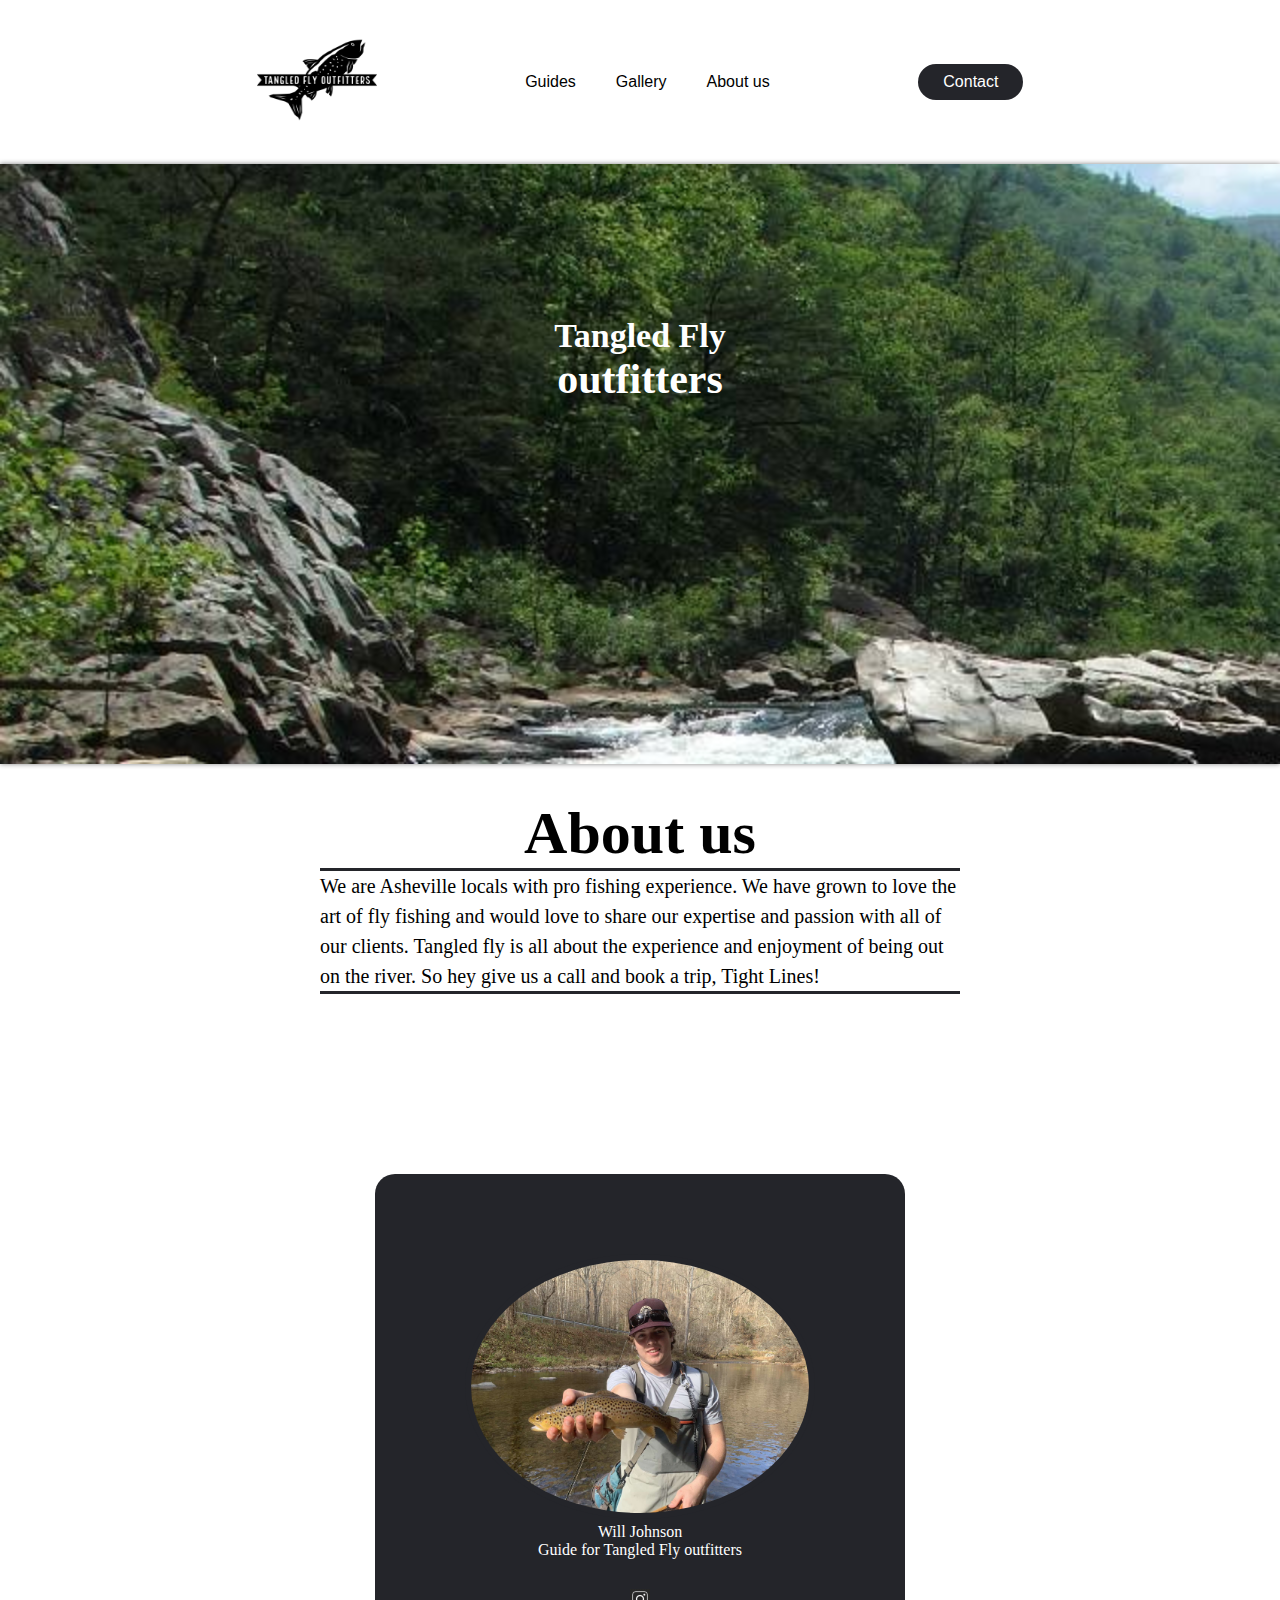
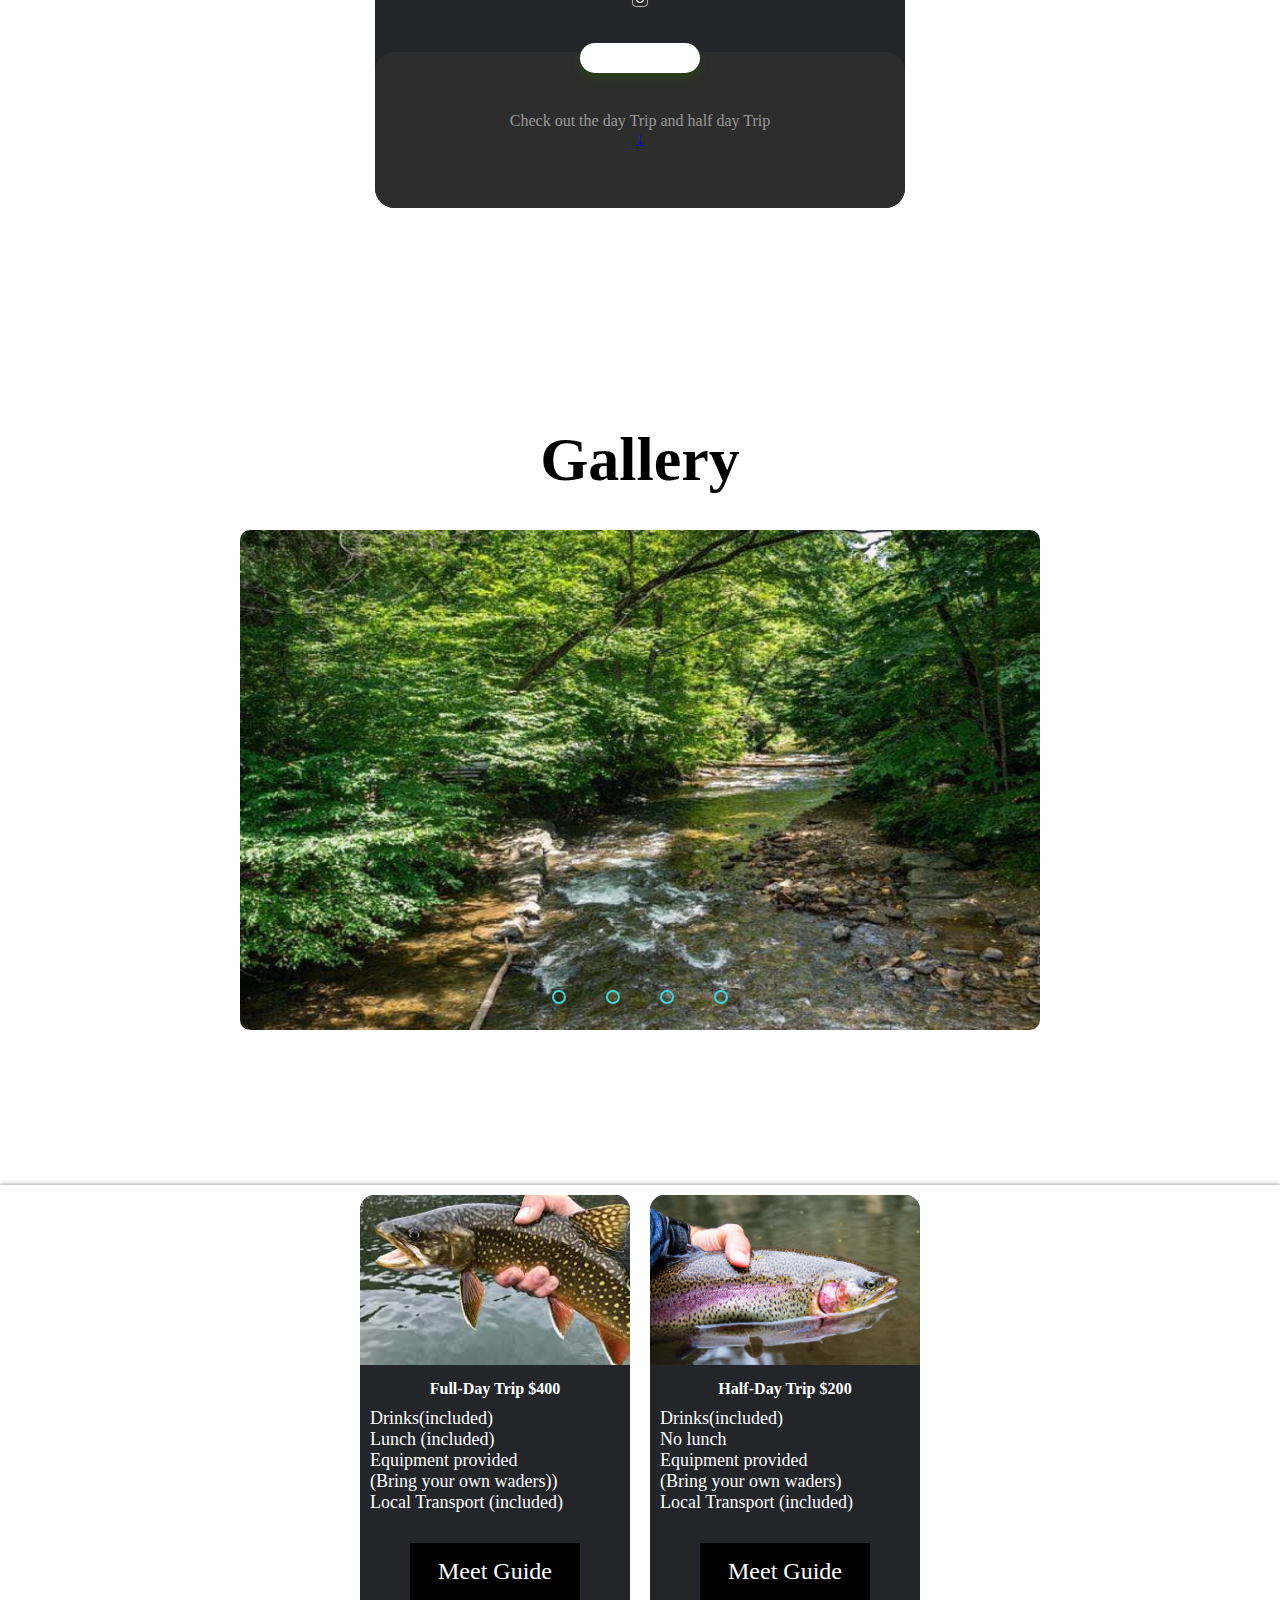
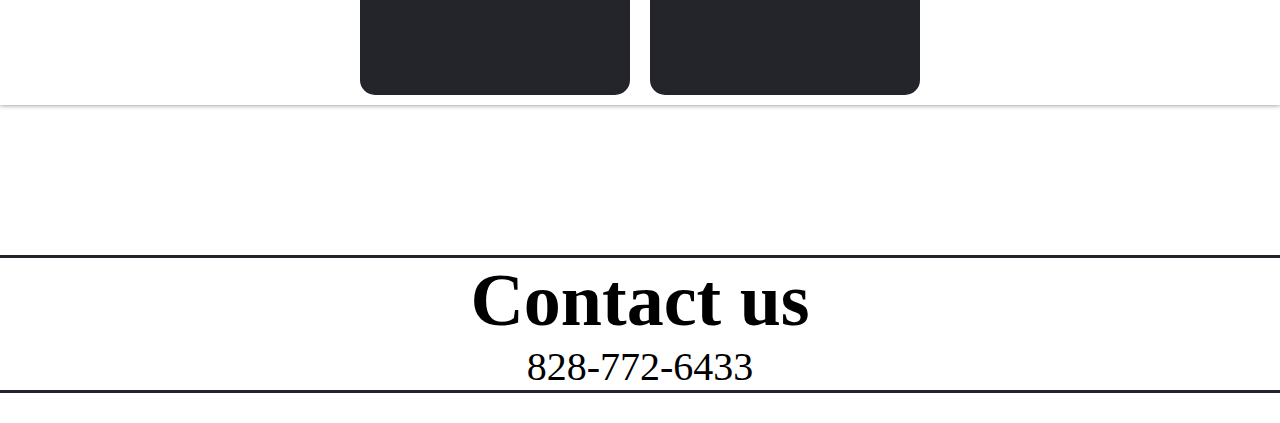
==== index.html @ 44e9cf98 "first commit" ====
<!DOCTYPE html>
<html lang="en">
  <head>
    <link href="style.css" rel="stylesheet" />
    <link href="img" rel="images" />
    <meta name="viewport" content="width=device-width, initial-scale=1">
    <meta charset="UTF-8" />
    <title>Tangled Fly outfitters</title>
  </head>
  <header>
    <a class="logo" href="/"><img src="imgs/Tangled fly Outfitters-1 (1).png" height="100" width="120"alt="logo"></a>
    <nav>
        <ul class="nav__links">
            <li><a href="#Guide">Guides</a></li>
            <li><a href="#Gallery">Gallery</a></li>
            <li><a href="#About-us">About us</a></li>
        </ul>
    </nav>
    <a class="cta" href="#Contact-us">Contact</a>
    <p class="menu cta">Menu</p>
</header>
</div>
  <body>
    <div id="text-overlay">
      <p id="first-overlay">Tangled Fly</p>
      <p>outfitters</p>
    </div>
    <div class="container">
      <div class="parallax"></div>
    </div>

    <article>
      <div class="About" id="About-us">
      <h2>About us</h2>
      <p class="About-us">
        We are Asheville locals with pro fishing experience. We have grown to love the art of fly fishing and would love to share our expertise and passion with all of our clients. Tangled fly is all about the experience and enjoyment of being out on the river. So hey give us a call and book a trip, Tight Lines!
         </p>
      </div>

      <!-- <input type="checkbox" class="input"/> -->
      <div id="Guide"class="container1">
        <div class="card1">
          <div class="back">
            <h1>About Me</h1>
            <p>Will is one of our main guides and has experience fishing<br>
               In Alaska, Wyoming, Montana and the Cayman Islands.<br>
               He loves to fish hard but is all about his clients having fun on the water.<br>
                Give him a call or email him at <br>willij406@gmail.com Call(828-545-0627)</p>
          </div>
        <div class="front">
        <div class="profile-box">
          <img src="imgs/IMG_0227.JPG" alt="Will with fish" class="profile-pic">
          <!-- <h7 class="profile-box">Will Johnson</h7> -->
          <p>Will Johnson <br>Guide for Tangled Fly outfitters</p>
          <div class="social-media">
            <img src="imgs/-51609193448mids70tdmp (1).png" href="https://www.instagram.com/will.j406/">
          </div>
         <button></button>
          <div class="profile-bottom">
            <p>Check out the day Trip and half day Trip</p>
            <span><a href="#Trips" class="icons">&#8595;</a></span>
          </div>
        </div>
      </div>
      </div>
      </div>


      <h3 id="Gallery">Gallery</h3>
      <div class="body">
      <div class="slider">
        <div class="slides">
          <input type="radio" name="radio-btn" id="radio1" />
          <input type="radio" name="radio-btn" id="radio2" />
          <input type="radio" name="radio-btn" id="radio3" />
          <input type="radio" name="radio-btn" id="radio4" />

          <div class="slide first">
            <img src="imgs/IMG_0220.JPG" alt="river">
          </div>
          <div class="slide">
            <img src="imgs/IMG_0221.JPG" alt="river">
          </div>
          <div class="slide">
            <img src="imgs/IMG_0222.JPG" alt="river">
          </div>
          <div class="slide">
            <img src="imgs/IMG_0224.JPG" alt="river">
          </div>

          <!-- <div class="navigation-auto">
            <div class="auto-btn1"></div>
            <div class="auto-btn2"></div>
            <div class="auto-btn3"></div>
            <div class="auto-btn4"></div>
          </div> -->

        </div>
        <div class="navigation-manual">
          <label for="radio1" class="manual-btn"></label>
          <label for="radio2" class="manual-btn"></label>
          <label for="radio3" class="manual-btn"></label>
          <label for="radio4" class="manual-btn"></label>
        </div>

      </div>
    </div>

    <script src="app.js">
      var counter = 1;
      setInterval(function(){
        document.getElementById('radio' + counter).checked = true;
        counter++;
        if(counter > 4){
          counter = 1;
        }
      }, 5000);
    </script>
      <div class="Gallery-Photos">
      </div>
    </article>

      <section class="container">
          <div class="card">
            <div class="card-image car-1"></div>
            <h6 id="Trips">Full-Day Trip
            $400</h6>
            <p>Drinks(included)<br>
              Lunch (included)<br>
              Equipment provided<br>
              (Bring your own waders))<br>
              Local Transport (included)
            </p>
            <a href="#Guide">Meet Guide</a>
          </div>
          <div class="card">
            <div class="card-image car-2"></div>
            <h6 id="Trips">Half-Day Trip
            $200</h6>
            <p>Drinks(included)<br>
              No lunch<br>
              Equipment provided<br>
              (Bring your own waders)<br>
              Local Transport (included)
            </p>
            <a href="#Guide">Meet Guide</a>
          </div>
      </section>


<div class="Contact">
  <h5 id="Contact-us">Contact us</h5>
 <ul>
   <li>828-772-6433</li>
 </ul>
</div>

  </body>
</html>
---- style.css ----
* {
  box-sizing: border-box;
  margin: 0;
  padding: 0;
}

.container {
  box-shadow: 0 0 5px grey;
  margin: 0 auto;
  background: #ffffff;
  font-size: 24px;
}

.parallax {
  background-image: url("imgs/about.jpg");
  background-size: cover;
  background-attachment: fixed;
  height: 600px;
  width: 100%;
  text-align: center;
}

h3 {
  font-size: 62px;
  padding-top: 130px;
}
.Gallery-Photos {
  margin-top: 25px;
  margin-bottom: 180px;
}

#text-overlay {
  position: absolute;
  top: 40%;
  left: 50%;
  transform: translate(-50%, -50%);

  color: #ffffff;
  font-size: 42px;
  font-weight: 900;
  text-align: center;
  font-style: bold;
}

#first-overlay {
  font-size: 34px;
}

header {
  display: flex;
  justify-content: space-evenly;
  align-items: center;
  padding: 30px 10%;
  background-color: #ffffff;
}

.logo {
  cursor: pointer;
}

.nav__links a,
.cta,
.overlay__content a {
  font-family: "Montserrat", sans-serif;
  font-weight: 500;
  color: #000000;
  text-decoration: none;
}

.nav__links {
  list-style: none;
  display: flex;
}

.nav__links li {
  padding: 0px 20px;
}

.nav__links li a {
  transition: color 0.3s ease 0s;
}

.nav__links li a:hover {
  color: #0088a9;
}

.cta {
  padding: 9px 25px;
  background-color: #24252a;
  color: white;
  border: none;
  border-radius: 50px;
  cursor: pointer;
  transition: background-color 0.3s ease 0s;
}

.cta:hover {
  background-color: rgba(0, 136, 169, 0.8);
}


.menu {
  display: none;
}

.overlay {
  height: 100%;
  width: 0;
  position: fixed;
  z-index: 1;
  left: 0;
  top: 0;
  background-color: #24252a;
  overflow-x: hidden;
  transition: width 0.5s ease 0s;
}

.overlay--active {
  width: 100%;
}

.overlay__content {
  display: flex;
  height: 100%;
  flex-direction: column;
  align-items: center;
  justify-content: center;
}

.overlay a {
  padding: 15px;
  font-size: 36px;
  display: block;
  transition: color 0.3s ease 0s;
}

.overlay a:hover,
.overlay a:focus {
  color: #0088a9;
}
.overlay .close {
  position: absolute;
  top: 20px;
  right: 45px;
  font-size: 60px;
  color: #edf0f1;
}

@media screen and (max-height: 450px) {
  .overlay a {
    font-size: 20px;
  }
  .overlay .close {
    font-size: 40px;
    top: 15px;
    right: 35px;
  }
}

@media only screen and (max-width: 800px) {
  .nav__links,
  .cta {
    display: none;
  }
  .menu {
    display: initial;
  }
}

h2 {
  text-align: center;
  display: flex;
  flex-direction: column;
  margin-right: 25%;
  margin-left: 25%;
  font-size: 60px;
}

.About-us {
 display: flex;
 flex-direction: column;
 justify-content: center;
 margin-right: 25%;
 margin-left: 25%;
  font-size: 20px;
  line-height: 30px;
  align-items: center;

  border-top-style: solid;
  border: 5px 5px;
  border-bottom: solid;
  border-color: #24252a;
}

.About {
  margin-top: 35px;
}

h4 {
  font-size: 44px;
}

.List-services {
  list-style: decimal;
  font-size: 22px;
  line-height: 40px;
  margin-bottom: 45px;
}

.Services {
  border-bottom:#24252a;
  text-align: center;
  margin-top: 60px;
  margin-bottom: 25px;
}

.Contact {
  text-align: center;
  font-size: 40px;

  border-top-style: solid;
  border: 5px 5px;
  border-bottom: solid;
  border-color: #24252a;
  margin-bottom: 30px;
  margin-top: 150px;
}

h5 {
  font-size: 74px;
}

.body{
  margin: 0;
  padding: 0;
  height: 50vh;
  display: flex;
  justify-content: center;
  align-items: center;
  background: white;
}

.slider{
  width: 800px;
  height: 500px;
  border-radius: 10px;
  overflow: hidden;
}

.slides{
  width: 500%;
  height: 500px;
  display: flex;
}

.slides input{
  display: none;
}

.slide{
  width: 20%;
  transition: 2s;
}

.slide img{
  width: 800px;
  height: 500px;
}

.navigation-manual{
  position: absolute;
  width: 800px;
  margin-top: -40px;
  display: flex;
  justify-content: center;
}

.manual-btn{
  border: 2px solid #40d3dc;
  padding: 5px;
  border-radius: 10px;
  cursor: pointer;
  transition: 1s;
}

.manual-btn:not(:last-child){
  margin-right: 40px;
}

.manual-btn:hover{
  background: #40d3dc;
}

#radio1:checked ~ .first{
  margin-left: 0;
}
#radio2:checked ~ .first{
  margin-left: -20%;
}
#radio3:checked ~ .first{
  margin-left: -40%;
}
#radio4:checked ~ .first{
  margin-left: -60%;
}

.navigation-auto{
  position: absolute;
  display: flex;
  width: 800px;
  justify-content: center;
  margin-top: 460px;
}

.navigation-auto div{
  border: 2px solid #40d3dc;
  padding: 5px;
  border-radius: 10px;
  transition: 1s;
}

.navigation-auto div:not(:last-child){
  margin-right: 40px;
}

#radio1:checked ~ .navigation-auto .auto-btn1{
  background: #40d3dc;
}
#radio2:checked ~ .navigation-auto .auto-btn2{
  background: #40d3dc;
}
#radio3:checked ~ .navigation-auto .auto-btn3{
  background: #40d3dc;
}
#radio4:checked ~ .navigation-auto .auto-btn4{
  background: #40d3dc;
}
#Gallery{
  text-align: center;
  padding-bottom: 40px;
  margin-bottom: 20px;
}

.container{
  display: flex;
  justify-content: center;
  flex-wrap: wrap;
}

.card{
  background: #24252a;
  width: 270px;
  height: 500px;
  margin: 10px;
  border-radius: 15px;
}

.card-image{
  height: 170px;
  margin-bottom: 15px;
  background-size: cover;
  border-radius: 15px 15px 0 0;
}

.car-1{
  background-image: url(imgs/download\ \(1\).jpg);
}

.car-2{
  background-image: url(imgs/cutthroat3-2.png);
}

.card h2{
  padding: 10px;
  color: white;
}

.card p{
  padding: 10px;
  color: white;
  font-size: 18px;
}

.card a{
  background-color: black;
  color: white;
  padding: 15px 20px;
  display: block;
  text-align: center;
  margin: 20px 50px;
  text-decoration: none;
}

.card:hover{
  background-color: rgba(62, 62, 62);
  color: white;
  cursor: pointer
  transform: scale(1.03);
  transition: all 1s ease;
}

h6{
  color: white;
  text-align: center;
}

.wills-img{
  margin-top: 100px;
  display: flex;
}
.guides{
  display: flex;
  flex-direction: row;
  justify-content: center;
  font-size: 60px;
  margin-top: 200px;
}

.wills-img{
  display: flex;
  flex-direction: row;
  margin: 0px;
  padding: 0px;
}
h8{
  font-size: 40px;
}
.container1{
  height: 100vh;
  background-size: cover;
  background-position: center;
  display: flex;
  align-items: center;
  justify-content: center;
  transform-style: preserve-3d;
  cursor: pointer;
  flex-shrink: 0;
  margin-top: 0;
  margin-right: 30%;
  margin-left: 30%;
}

.profile-box{
  background: #24252a;
  text-align: center;
  padding: 40px 90px;
  color: #fff;
  position: relative;
  border-radius: 20px;
}

.menu-icon{
  width: 25px;
  position: absolute;
  left: 40px;
  top: 40px;
}
.setting-icon{
  width: 25px;
  position: absolute;
  right: 40px;
  top: 40px;
}
.profile-pic{
  width: 350px;
  border-radius: 50%;
  background: #24252a;
  padding: 6px;
  margin-top: 40px;
}
.profile-box h7{
  font-size: 22px;
  margin-top: 20px;
  font-weight: 500;
  padding: 0;
  justify-content: center;
}
.profile-bottom{
background: rgb(46, 45, 45);
color: #999;
padding: 60px 0;
margin-right:-90px;
margin-left: -90px;
margin-bottom: -40px;
border-radius: 20px;
margin-top: -10px;
}
.profile-bottom img{
width:15px;
margin-top: 15px;
cursor: pointer;
}
.profile-box button{
background: #fff;
color: #000000;
border: none;
outline: none;
box-shadow: 0 5px 10px rgba(32, 87, 0, 0.473);
padding: 15px 60px;
cursor: pointer;
border-radius: 30px;
margin-bottom: -50px;
font-weight: 16px;
content: "Hover over Me";
}
.social-media img{
width: 20px;
margin: 30px 5px;
cursor: pointer;
}
.icons a{
  text-decoration: none;
  margin-top: 25px;
  text-decoration-color: #fff;
  -webkit-tap-highlight-color: transparent;
}
.front{
  backface-visibility: hidden;
}


.back{
  height: 100%;
  width: 100%;
  background: #24252a;
  margin-bottom: -150px;
  font-size: 12px;
  color: #fff;
  border-radius: 30px;
  padding: 15px 60px;
}
.back p{
  font-size: 20px;
}
.back h1{
  font-size:26px ;
}

.card1{
  position: relative;
  transform-style: preserve-3d;
  transition: all 0.5s ease-in-out;
  z-index: 1;
  transform-style: preserve-3d;
}
.card1 .front,
.card1 .back{
  backface-visibility: hidden;
}
.card1 .back{
  transform: rotateY(180deg);
}

.container1:hover .card1{
  transform: rotateY(180deg);
  background-clip: padding-box;
}

@media screen and (max-width: 600px) {
*{
  box-sizing: border-box;
  margin: 0 0 0;
  padding: 0 0 0;
}
.navigation-manual {
  max-width: 800px;
  width: 100%;
}
/* 
  #text-overlay{
    bottom: 20%;
    font-size: 80px;
  }
  #first-overlay{
    font-size: 60px;
  }
  .nav__links{
    font-size: 30px;
  }
  .parallax{
    height: 800px;
  }
  .logo img{
  height: 200px;
  width: 250px;
  padding: 0;
  }
 header{
 padding: 0;
 }
 .cta{
  font-size: 30px;
 }
 .About-us{
  font-size: 60px;
  line-height: 100%;
  margin: 20px 50px 0px;
 }
 h2{
  font-size: 80px;
  margin-top: 20%;
 }
 .container1{
  height: 50vh;
  margin: 100px 40px 0px;
 }
 .profile-pic{
  width: 700px;
 }
 .profile-box p{
  font-size: 50px;
  padding-bottom: 20px;
 }
 .social-media{
 display: none;
 }
 .profile-box button:after{
  font-size: 35px;
  content: "Click Me";
 } */
}
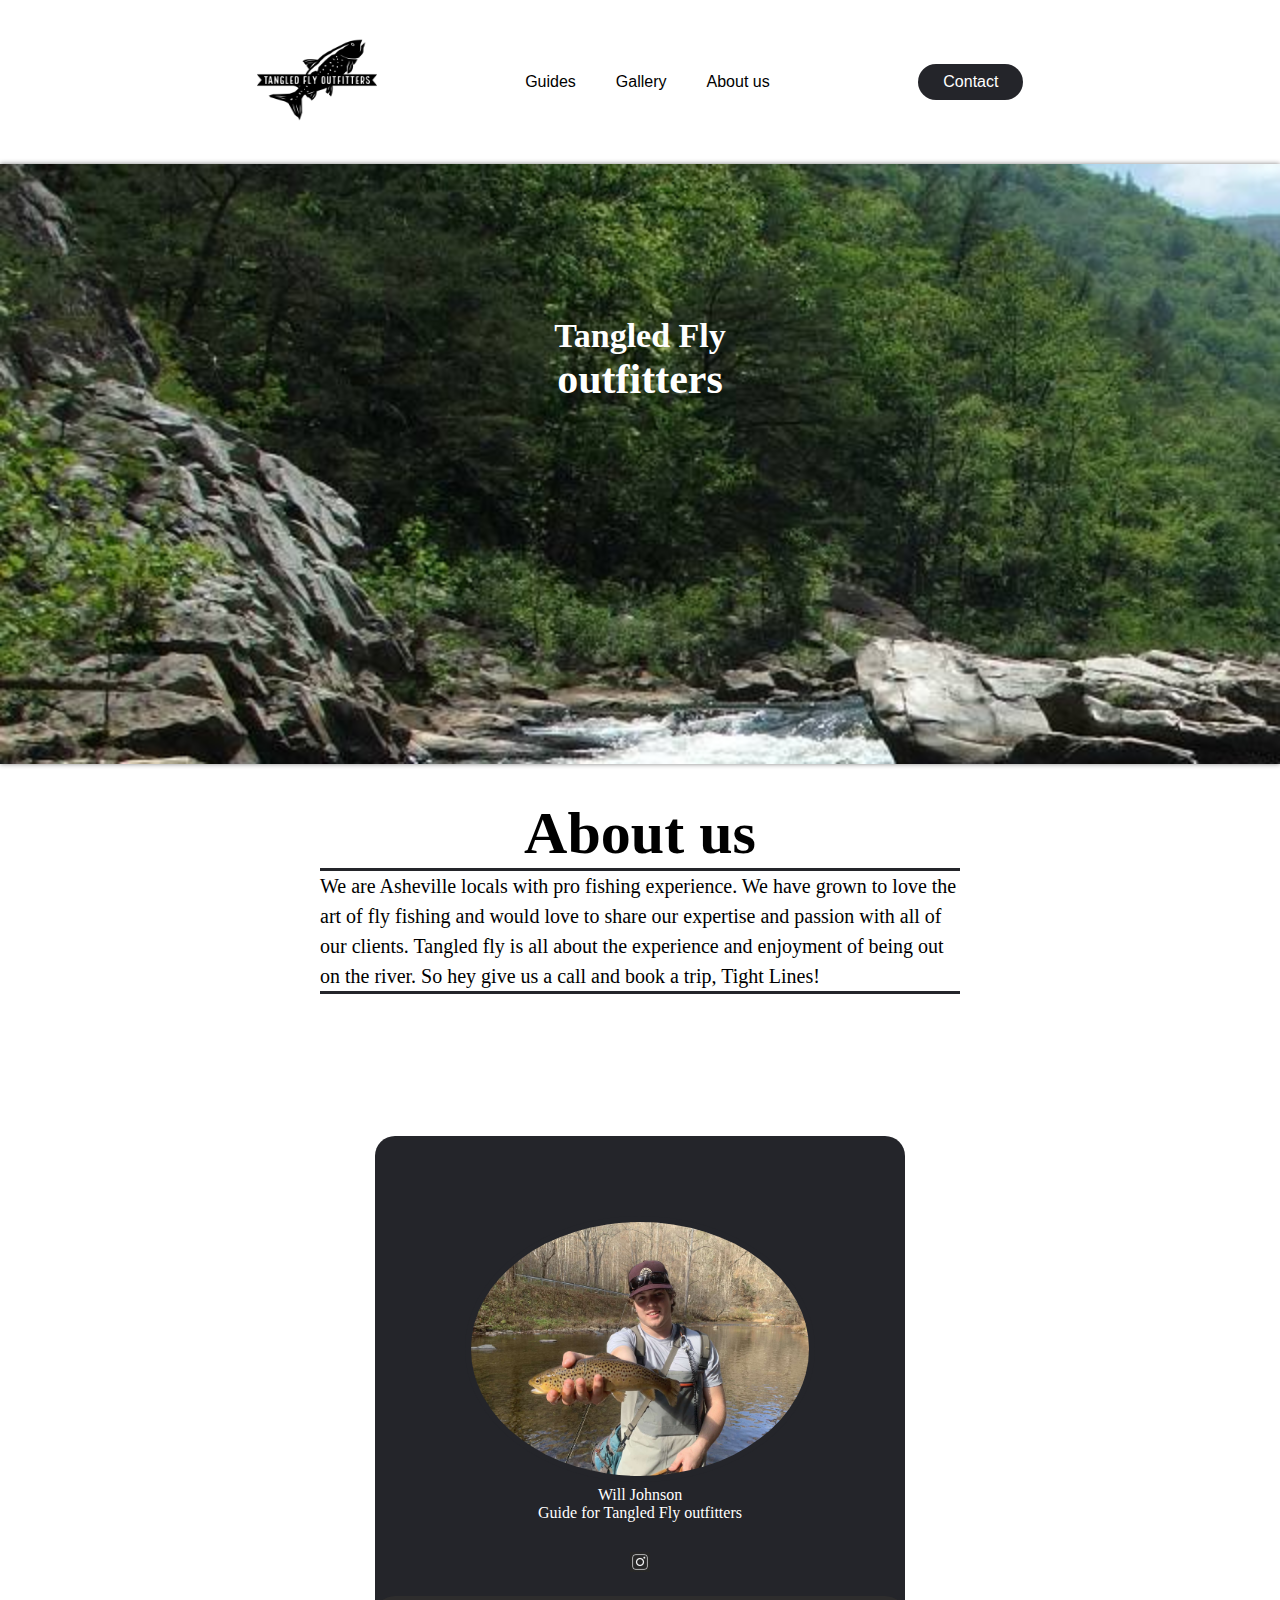
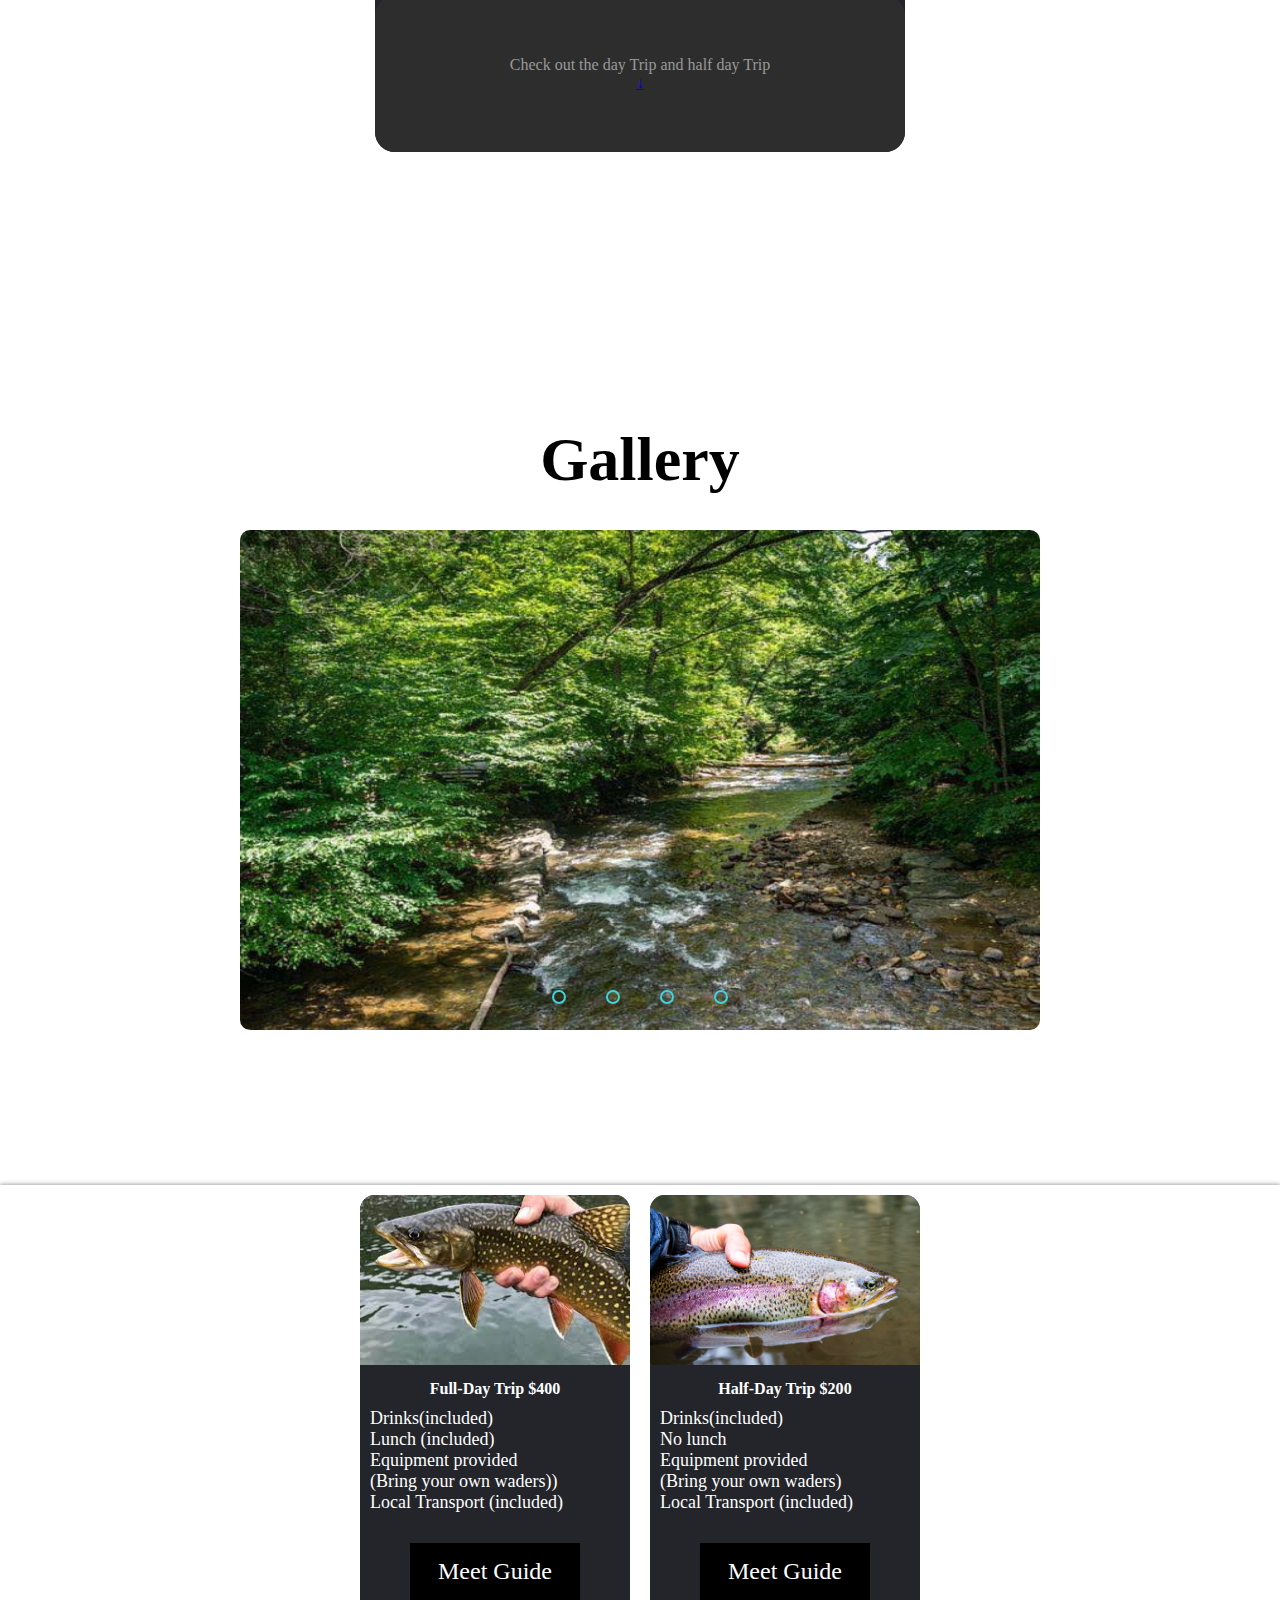
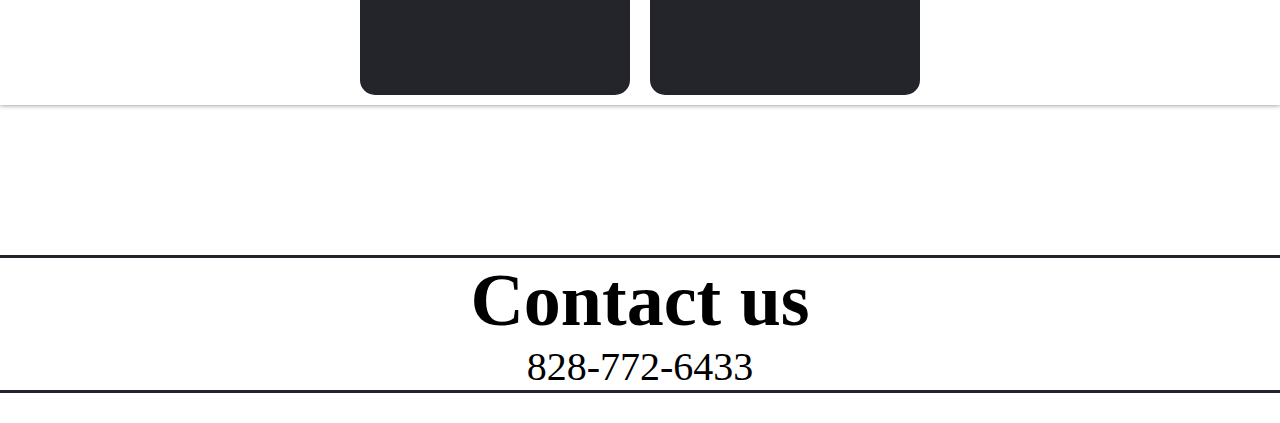
==== commit 6d88dff5: "Responsive design work" ====
--- a/index.html
+++ b/index.html
@@ -42,9 +42,9 @@
         <div class="card1">
           <div class="back">
             <h1>About Me</h1>
-            <p>Will is one of our main guides and has experience fishing<br>
-               In Alaska, Wyoming, Montana and the Cayman Islands.<br>
-               He loves to fish hard but is all about his clients having fun on the water.<br>
+            <p>Will is one of our main guides and has experience fishing
+               In Alaska, Wyoming, Montana and the Cayman Islands.
+               He loves to fish hard but is all about his clients having fun on the water.
                 Give him a call or email him at <br>willij406@gmail.com Call(828-545-0627)</p>
           </div>
         <div class="front">
--- a/style.css
+++ b/style.css
@@ -95,9 +95,8 @@
 }
 
 .cta:hover {
-  background-color: rgba(0, 136, 169, 0.8);
-}
-
+  background-color: (0, 136, 169, 0.8);
+}
 
 .menu {
   display: none;
@@ -136,7 +135,7 @@
 
 .overlay a:hover,
 .overlay a:focus {
-  color: #0088a9;
+  color: #fff;
 }
 .overlay .close {
   position: absolute;
@@ -177,11 +176,11 @@
 }
 
 .About-us {
- display: flex;
- flex-direction: column;
- justify-content: center;
- margin-right: 25%;
- margin-left: 25%;
+  display: flex;
+  flex-direction: column;
+  justify-content: center;
+  margin-right: 25%;
+  margin-left: 25%;
   font-size: 20px;
   line-height: 30px;
   align-items: center;
@@ -208,7 +207,7 @@
 }
 
 .Services {
-  border-bottom:#24252a;
+  border-bottom: #24252a;
   text-align: center;
   margin-top: 60px;
   margin-bottom: 25px;
@@ -230,7 +229,7 @@
   font-size: 74px;
 }
 
-.body{
+.body {
   margin: 0;
   padding: 0;
   height: 50vh;
@@ -240,34 +239,34 @@
   background: white;
 }
 
-.slider{
+.slider {
   width: 800px;
   height: 500px;
   border-radius: 10px;
   overflow: hidden;
 }
 
-.slides{
+.slides {
   width: 500%;
   height: 500px;
   display: flex;
 }
 
-.slides input{
+.slides input {
   display: none;
 }
 
-.slide{
+.slide {
   width: 20%;
   transition: 2s;
 }
 
-.slide img{
+.slide img {
   width: 800px;
   height: 500px;
 }
 
-.navigation-manual{
+.navigation-manual {
   position: absolute;
   width: 800px;
   margin-top: -40px;
@@ -275,7 +274,7 @@
   justify-content: center;
 }
 
-.manual-btn{
+.manual-btn {
   border: 2px solid #40d3dc;
   padding: 5px;
   border-radius: 10px;
@@ -283,28 +282,28 @@
   transition: 1s;
 }
 
-.manual-btn:not(:last-child){
+.manual-btn:not(:last-child) {
   margin-right: 40px;
 }
 
-.manual-btn:hover{
+.manual-btn:hover {
   background: #40d3dc;
 }
 
-#radio1:checked ~ .first{
+#radio1:checked ~ .first {
   margin-left: 0;
 }
-#radio2:checked ~ .first{
+#radio2:checked ~ .first {
   margin-left: -20%;
 }
-#radio3:checked ~ .first{
+#radio3:checked ~ .first {
   margin-left: -40%;
 }
-#radio4:checked ~ .first{
+#radio4:checked ~ .first {
   margin-left: -60%;
 }
 
-.navigation-auto{
+.navigation-auto {
   position: absolute;
   display: flex;
   width: 800px;
@@ -312,42 +311,42 @@
   margin-top: 460px;
 }
 
-.navigation-auto div{
+.navigation-auto div {
   border: 2px solid #40d3dc;
   padding: 5px;
   border-radius: 10px;
   transition: 1s;
 }
 
-.navigation-auto div:not(:last-child){
+.navigation-auto div:not(:last-child) {
   margin-right: 40px;
 }
 
-#radio1:checked ~ .navigation-auto .auto-btn1{
+#radio1:checked ~ .navigation-auto .auto-btn1 {
   background: #40d3dc;
 }
-#radio2:checked ~ .navigation-auto .auto-btn2{
+#radio2:checked ~ .navigation-auto .auto-btn2 {
   background: #40d3dc;
 }
-#radio3:checked ~ .navigation-auto .auto-btn3{
+#radio3:checked ~ .navigation-auto .auto-btn3 {
   background: #40d3dc;
 }
-#radio4:checked ~ .navigation-auto .auto-btn4{
+#radio4:checked ~ .navigation-auto .auto-btn4 {
   background: #40d3dc;
 }
-#Gallery{
+#Gallery {
   text-align: center;
   padding-bottom: 40px;
   margin-bottom: 20px;
 }
 
-.container{
+.container {
   display: flex;
   justify-content: center;
   flex-wrap: wrap;
 }
 
-.card{
+.card {
   background: #24252a;
   width: 270px;
   height: 500px;
@@ -355,33 +354,33 @@
   border-radius: 15px;
 }
 
-.card-image{
+.card-image {
   height: 170px;
   margin-bottom: 15px;
   background-size: cover;
   border-radius: 15px 15px 0 0;
 }
 
-.car-1{
-  background-image: url(imgs/download\ \(1\).jpg);
-}
-
-.car-2{
-  background-image: url(imgs/cutthroat3-2.png);
-}
-
-.card h2{
+.car-1 {
+  background-image: url("imgs/download\ \(1\).jpg");
+}
+
+.car-2 {
+  background-image: url("imgs/cutthroat3-2.png");
+}
+
+.card h2 {
   padding: 10px;
   color: white;
 }
 
-.card p{
+.card p {
   padding: 10px;
   color: white;
   font-size: 18px;
 }
 
-.card a{
+.card a {
   background-color: black;
   color: white;
   padding: 15px 20px;
@@ -391,24 +390,24 @@
   text-decoration: none;
 }
 
-.card:hover{
+.card:hover {
   background-color: rgba(62, 62, 62);
   color: white;
-  cursor: pointer
+  cursor: pointer;
   transform: scale(1.03);
   transition: all 1s ease;
 }
 
-h6{
+h6 {
   color: white;
   text-align: center;
 }
 
-.wills-img{
+.wills-img {
   margin-top: 100px;
   display: flex;
 }
-.guides{
+.guides {
   display: flex;
   flex-direction: row;
   justify-content: center;
@@ -416,16 +415,16 @@
   margin-top: 200px;
 }
 
-.wills-img{
+.wills-img {
   display: flex;
   flex-direction: row;
   margin: 0px;
   padding: 0px;
 }
-h8{
+h8 {
   font-size: 40px;
 }
-.container1{
+.container1 {
   height: 100vh;
   background-size: cover;
   background-position: center;
@@ -440,7 +439,7 @@
   margin-left: 30%;
 }
 
-.profile-box{
+.profile-box {
   background: #24252a;
   text-align: center;
   padding: 40px 90px;
@@ -449,77 +448,76 @@
   border-radius: 20px;
 }
 
-.menu-icon{
+.menu-icon {
   width: 25px;
   position: absolute;
   left: 40px;
   top: 40px;
 }
-.setting-icon{
+.setting-icon {
   width: 25px;
   position: absolute;
   right: 40px;
   top: 40px;
 }
-.profile-pic{
+.profile-pic {
   width: 350px;
   border-radius: 50%;
   background: #24252a;
   padding: 6px;
   margin-top: 40px;
 }
-.profile-box h7{
+.profile-box h7 {
   font-size: 22px;
   margin-top: 20px;
   font-weight: 500;
   padding: 0;
   justify-content: center;
 }
-.profile-bottom{
-background: rgb(46, 45, 45);
-color: #999;
-padding: 60px 0;
-margin-right:-90px;
-margin-left: -90px;
-margin-bottom: -40px;
-border-radius: 20px;
-margin-top: -10px;
-}
-.profile-bottom img{
-width:15px;
-margin-top: 15px;
-cursor: pointer;
-}
-.profile-box button{
-background: #fff;
-color: #000000;
-border: none;
-outline: none;
-box-shadow: 0 5px 10px rgba(32, 87, 0, 0.473);
-padding: 15px 60px;
-cursor: pointer;
-border-radius: 30px;
-margin-bottom: -50px;
-font-weight: 16px;
-content: "Hover over Me";
-}
-.social-media img{
-width: 20px;
-margin: 30px 5px;
-cursor: pointer;
-}
-.icons a{
+.profile-bottom {
+  background: rgb(46, 45, 45);
+  color: #999;
+  padding: 60px 0;
+  margin-right: -90px;
+  margin-left: -90px;
+  margin-bottom: -40px;
+  border-radius: 20px;
+  margin-top: -10px;
+}
+.profile-bottom img {
+  width: 15px;
+  margin-top: 15px;
+  cursor: pointer;
+}
+.profile-box button {
+  background: #fff;
+  color: #000000;
+  border: none;
+  outline: none;
+  box-shadow: 0 5px 10px rgba(32, 87, 0, 0.473);
+  padding: 15px 60px;
+  cursor: pointer;
+  border-radius: 30px;
+  margin-bottom: -50px;
+  font-weight: 16px;
+display: none;
+}
+.social-media img {
+  width: 20px;
+  margin: 30px 5px;
+  cursor: pointer;
+}
+.icons a {
   text-decoration: none;
   margin-top: 25px;
   text-decoration-color: #fff;
   -webkit-tap-highlight-color: transparent;
 }
-.front{
+.front {
   backface-visibility: hidden;
 }
 
-
-.back{
+.back {
   height: 100%;
   width: 100%;
   background: #24252a;
@@ -528,15 +526,16 @@
   color: #fff;
   border-radius: 30px;
   padding: 15px 60px;
-}
-.back p{
+  position: absolute;
+}
+.back p {
   font-size: 20px;
 }
-.back h1{
-  font-size:26px ;
-}
-
-.card1{
+.back h1 {
+  font-size: 26px;
+}
+
+.card1 {
   position: relative;
   transform-style: preserve-3d;
   transition: all 0.5s ease-in-out;
@@ -544,47 +543,62 @@
   transform-style: preserve-3d;
 }
 .card1 .front,
-.card1 .back{
+.card1 .back {
   backface-visibility: hidden;
 }
-.card1 .back{
+.card1 .back {
   transform: rotateY(180deg);
 }
 
-.container1:hover .card1{
+.card1:hover {
   transform: rotateY(180deg);
   background-clip: padding-box;
 }
 
 @media screen and (max-width: 600px) {
-*{
-  box-sizing: border-box;
-  margin: 0 0 0;
-  padding: 0 0 0;
-}
-.navigation-manual {
-  max-width: 800px;
-  width: 100%;
-}
-/* 
-  #text-overlay{
-    bottom: 20%;
-    font-size: 80px;
-  }
-  #first-overlay{
-    font-size: 60px;
-  }
-  .nav__links{
-    font-size: 30px;
-  }
-  .parallax{
+  * {
+    box-sizing: border-box;
+    margin: 0 0 0;
+    padding: 0 0 0;
+  }
+  .navigation-manual {
+    max-width: 800px;
+    width: 100%;
+  }
+
+  .profile-bottom {
+    background: rgb(46, 45, 45);
+    color: #999;
+    /* padding: 60px 0; */
+    margin: 0 0 0;
+    border-radius: 20px;
+  }
+  .profile-box {
+    padding: 0px 0px;
+  }
+
+  .nav__links {
+    font-size: 10px;
+  }
+
+  .parallax {
     height: 800px;
   }
-  .logo img{
-  height: 200px;
-  width: 250px;
-  padding: 0;
-  }
+  header{
+    display: none;
+  }
+  #Gallery{
+    margin-bottom: 50px;
+  }
+  .profile-box button:after{
+    content: "Click Me";
+   } 
+  /* .logo img {
+    height: 10px;
+    width: 10px;
+    padding: 0;
+  } */
+  /*
  header{
  padding: 0;
  }
@@ -618,4 +632,4 @@
   font-size: 35px;
   content: "Click Me";
  } */
-} +}
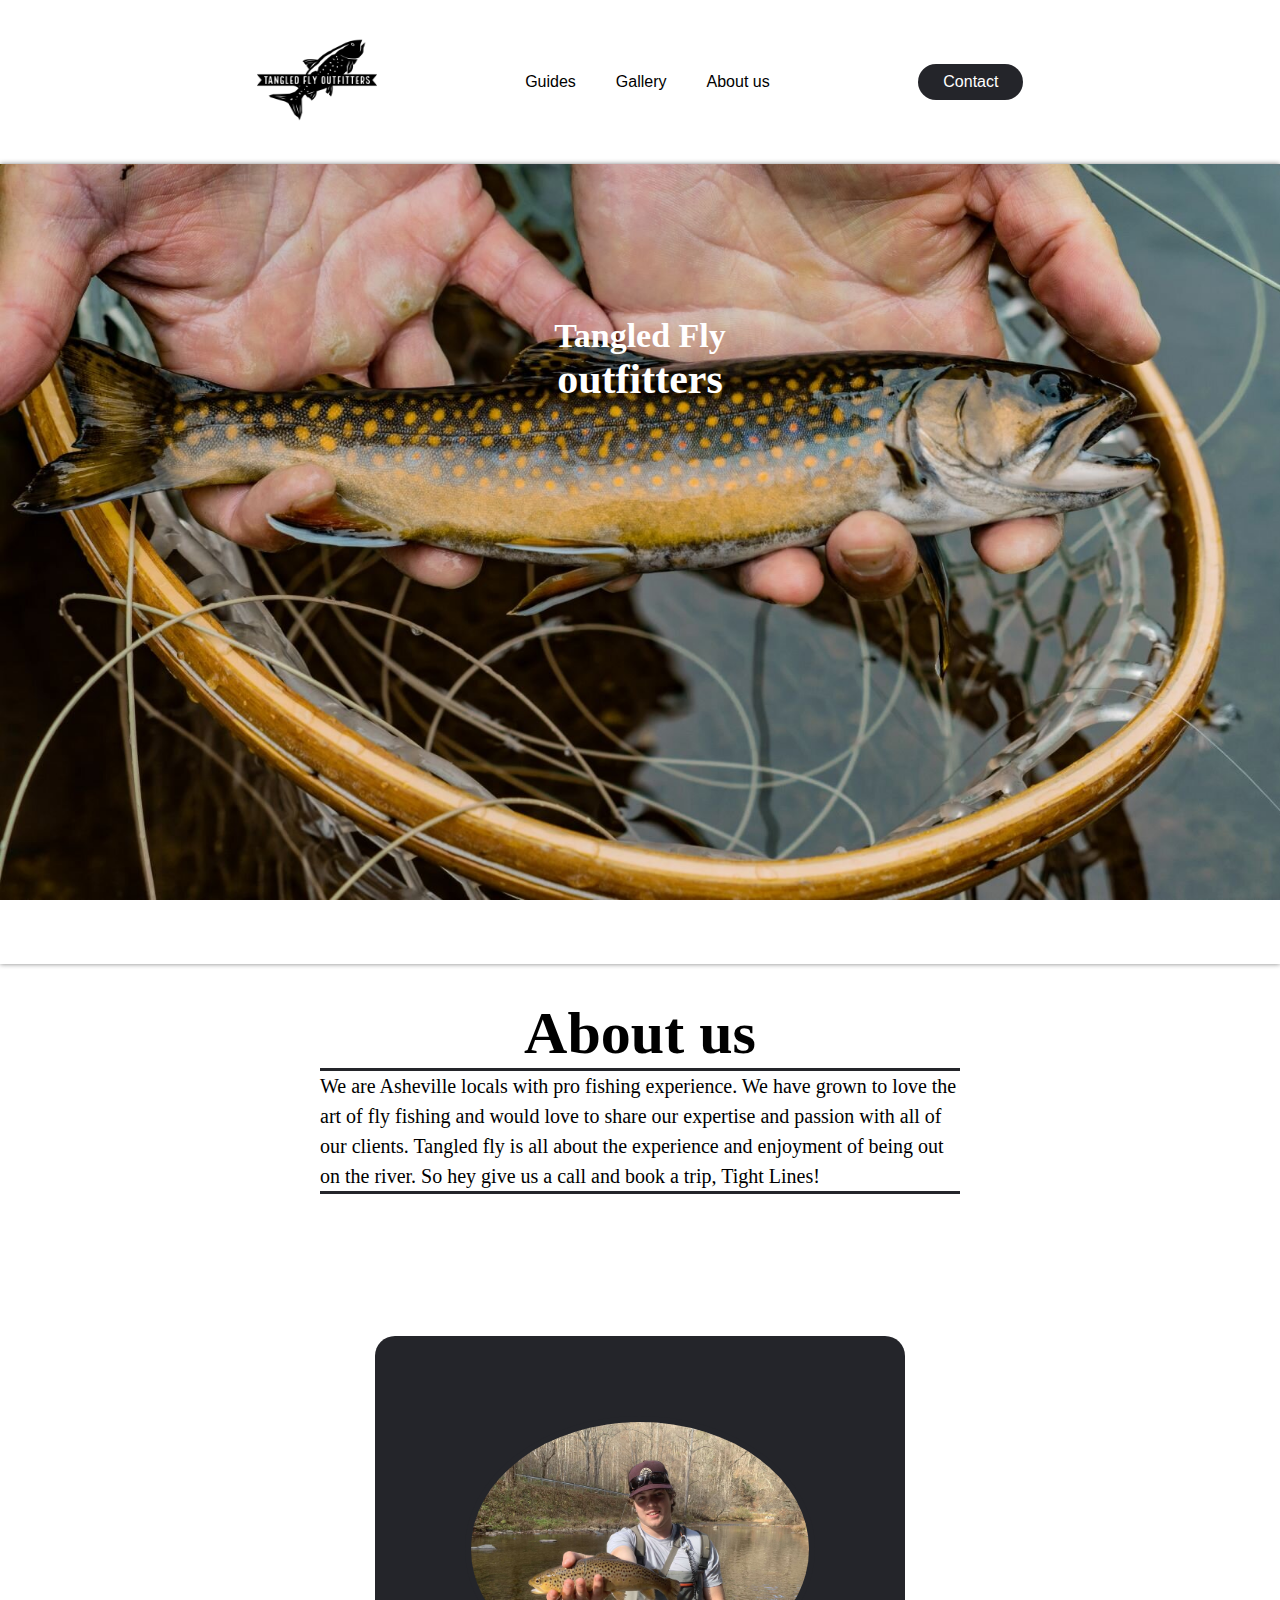
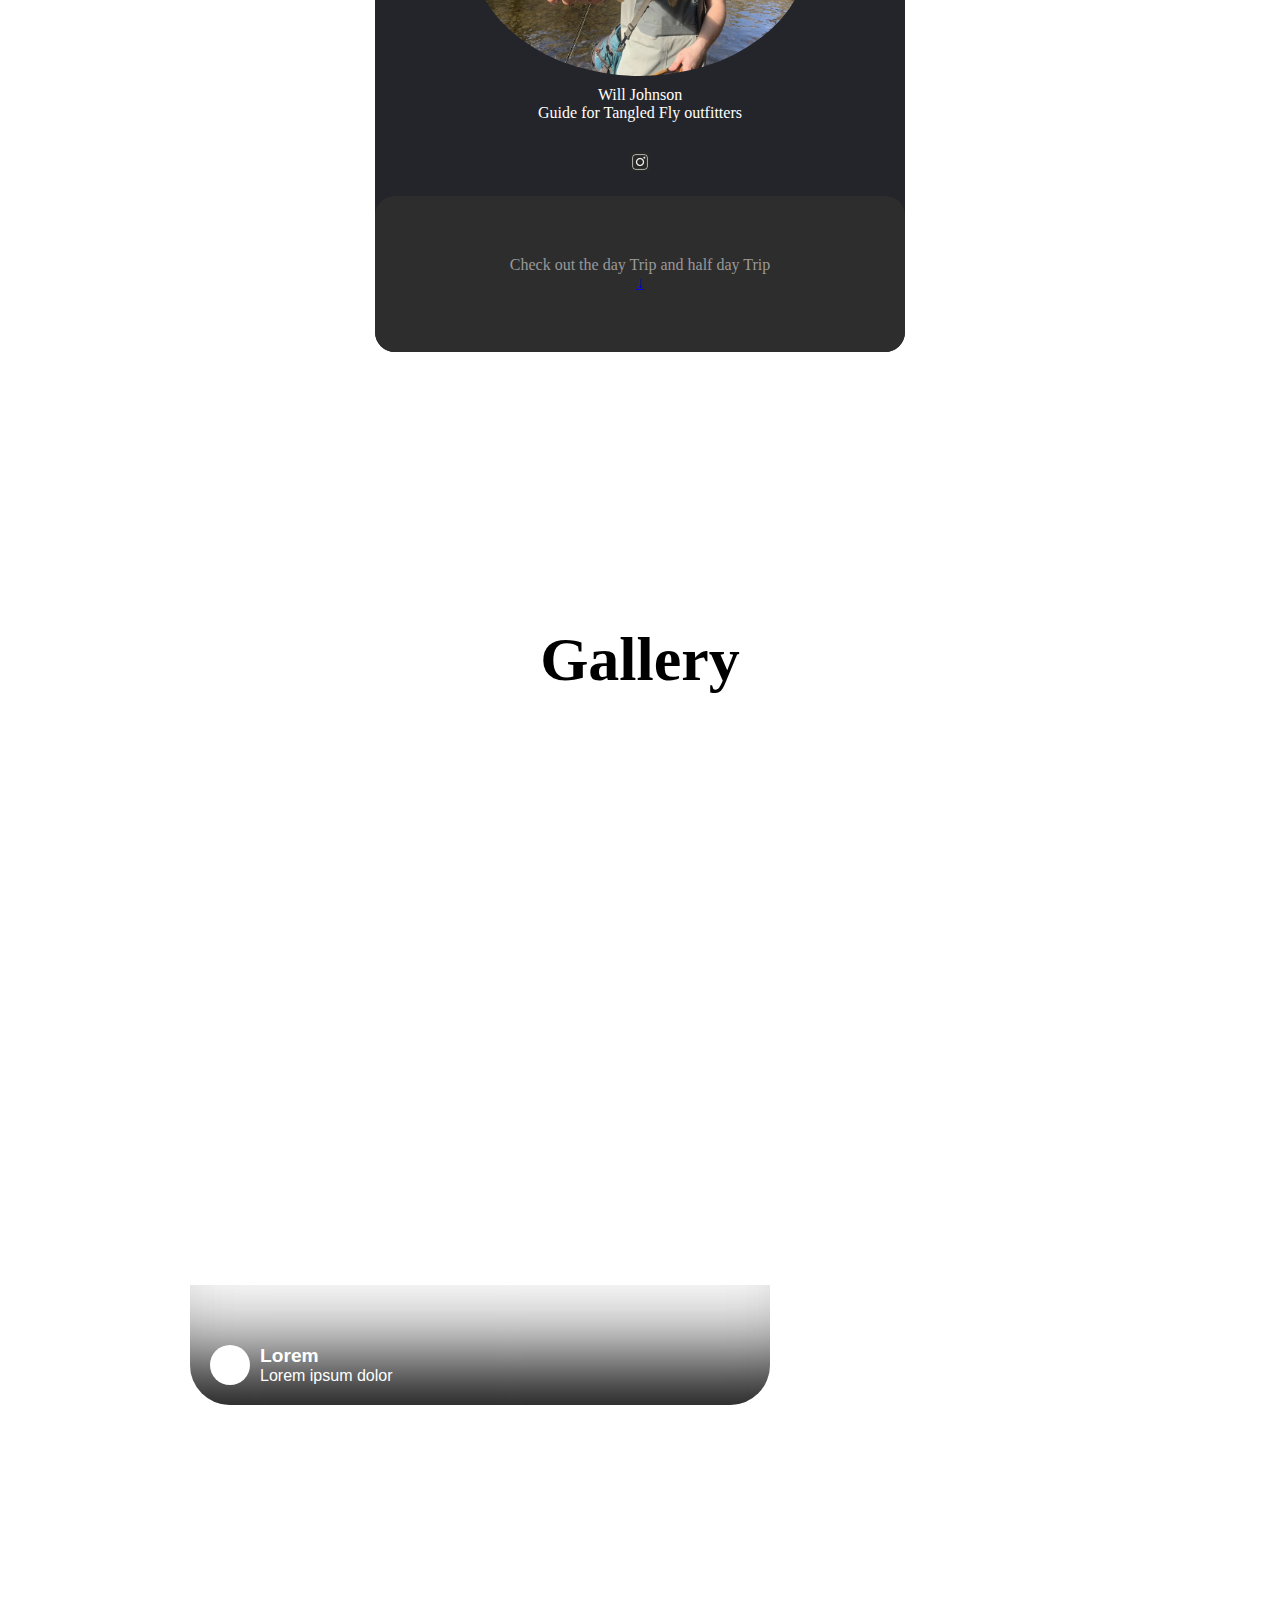
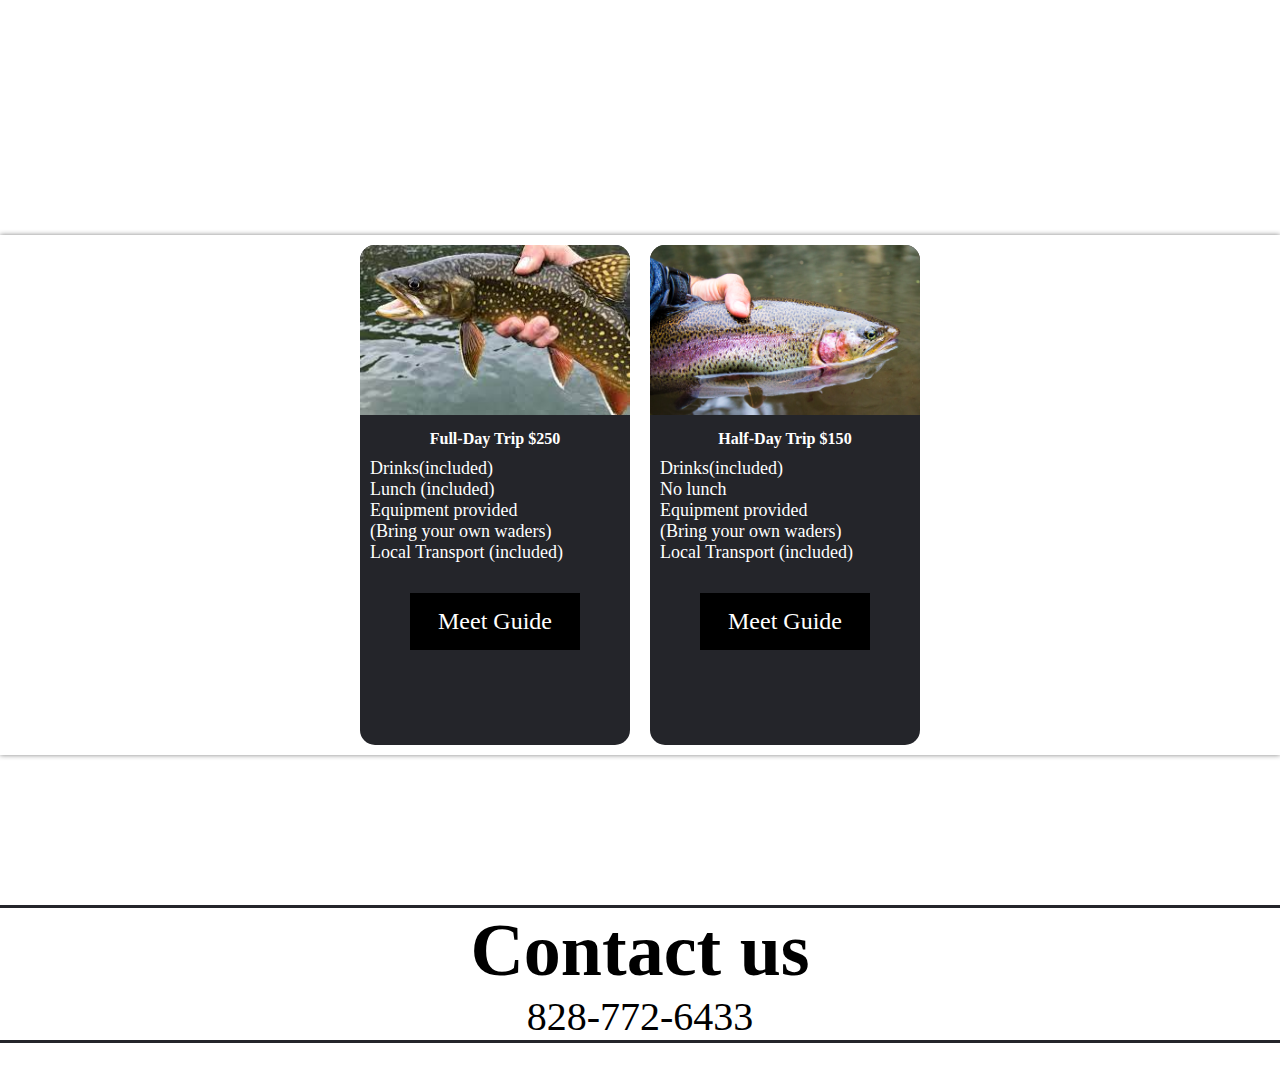
==== commit fe077551: "Royal is a saint" ====
--- a/index.html
+++ b/index.html
@@ -3,23 +3,35 @@
   <head>
     <link href="style.css" rel="stylesheet" />
     <link href="img" rel="images" />
-    <meta name="viewport" content="width=device-width, initial-scale=1">
+    <!-- <script
+      src="https://code.jquery.com/jquery-3.6.1.min.js"
+      integrity="sha256-o88AwQnZB+VDvE9tvIXrMQaPlFFSUTR+nldQm1LuPXQ="
+      crossorigin="anonymous"
+    ></script> -->
+    <meta name="viewport" content="width=device-width, initial-scale=1" />
     <meta charset="UTF-8" />
     <title>Tangled Fly outfitters</title>
+    <script src="jquery.min.js" type="text/javascript"></script>
+    <script src="./app.js" type="text/javascript"></script>
   </head>
   <header>
-    <a class="logo" href="/"><img src="imgs/Tangled fly Outfitters-1 (1).png" height="100" width="120"alt="logo"></a>
+    <a class="logo" href="/"
+      ><img
+        src="imgs/Tangled fly Outfitters-1 (1).png"
+        height="100"
+        width="120"
+        alt="logo"
+    /></a>
     <nav>
-        <ul class="nav__links">
-            <li><a href="#Guide">Guides</a></li>
-            <li><a href="#Gallery">Gallery</a></li>
-            <li><a href="#About-us">About us</a></li>
-        </ul>
+      <ul class="nav__links">
+        <li><a href="#Guide">Guides</a></li>
+        <li><a href="#Gallery">Gallery</a></li>
+        <li><a href="#About-us">About us</a></li>
+      </ul>
     </nav>
     <a class="cta" href="#Contact-us">Contact</a>
     <p class="menu cta">Menu</p>
-</header>
-</div>
+  </header>
   <body>
     <div id="text-overlay">
       <p id="first-overlay">Tangled Fly</p>
@@ -31,43 +43,56 @@
 
     <article>
       <div class="About" id="About-us">
-      <h2>About us</h2>
-      <p class="About-us">
-        We are Asheville locals with pro fishing experience. We have grown to love the art of fly fishing and would love to share our expertise and passion with all of our clients. Tangled fly is all about the experience and enjoyment of being out on the river. So hey give us a call and book a trip, Tight Lines!
-         </p>
+        <h2>About us</h2>
+        <p class="About-us">
+          We are Asheville locals with pro fishing experience. We have grown to
+          love the art of fly fishing and would love to share our expertise and
+          passion with all of our clients. Tangled fly is all about the
+          experience and enjoyment of being out on the river. So hey give us a
+          call and book a trip, Tight Lines!
+        </p>
       </div>
 
       <!-- <input type="checkbox" class="input"/> -->
-      <div id="Guide"class="container1">
+      <div id="Guide" class="container1">
         <div class="card1">
           <div class="back">
             <h1>About Me</h1>
-            <p>Will is one of our main guides and has experience fishing
-               In Alaska, Wyoming, Montana and the Cayman Islands.
-               He loves to fish hard but is all about his clients having fun on the water.
-                Give him a call or email him at <br>willij406@gmail.com Call(828-545-0627)</p>
-          </div>
-        <div class="front">
-        <div class="profile-box">
-          <img src="imgs/IMG_0227.JPG" alt="Will with fish" class="profile-pic">
-          <!-- <h7 class="profile-box">Will Johnson</h7> -->
-          <p>Will Johnson <br>Guide for Tangled Fly outfitters</p>
-          <div class="social-media">
-            <img src="imgs/-51609193448mids70tdmp (1).png" href="https://www.instagram.com/will.j406/">
-          </div>
-         <button></button>
-          <div class="profile-bottom">
-            <p>Check out the day Trip and half day Trip</p>
-            <span><a href="#Trips" class="icons">&#8595;</a></span>
+            <p>
+              Will is one of our main guides and has experience fishing In
+              Alaska, Wyoming, Montana and the Cayman Islands. He loves to fish
+              hard but is all about his clients having fun on the water. Give
+              him a call or email him at <br />willij406@gmail.com
+              Call(828-545-0627)
+            </p>
+          </div>
+          <div class="front">
+            <div class="profile-box">
+              <img
+                src="imgs/IMG_0227.JPG"
+                alt="Will with fish"
+                class="profile-pic"
+              />
+              <!-- <h7 class="profile-box">Will Johnson</h7> -->
+              <p>Will Johnson <br />Guide for Tangled Fly outfitters</p>
+              <div class="social-media">
+                <img
+                  src="imgs/-51609193448mids70tdmp (1).png"
+                  href="https://www.instagram.com/will.j406/"
+                />
+              </div>
+              <button></button>
+              <div class="profile-bottom">
+                <p>Check out the day Trip and half day Trip</p>
+                <span><a href="#Trips" class="icons">&#8595;</a></span>
+              </div>
+            </div>
           </div>
         </div>
       </div>
-      </div>
-      </div>
-
 
       <h3 id="Gallery">Gallery</h3>
-      <div class="body">
+      <!-- <div class="body">
       <div class="slider">
         <div class="slides">
           <input type="radio" name="radio-btn" id="radio1" />
@@ -86,27 +111,98 @@
           </div>
           <div class="slide">
             <img src="imgs/IMG_0224.JPG" alt="river">
-          </div>
-
-          <!-- <div class="navigation-auto">
-            <div class="auto-btn1"></div>
-            <div class="auto-btn2"></div>
-            <div class="auto-btn3"></div>
-            <div class="auto-btn4"></div>
           </div> -->
-
+      <div class="body">
+        <div class="options">
+          <div
+            class="option active"
+            style="
+              --optionBackground: url(https://66.media.tumblr.com/6fb397d822f4f9f4596dff2085b18f2e/tumblr_nzsvb4p6xS1qho82wo1_1280.jpg);
+            "
+          >
+            <div class="shadow"></div>
+            <div class="label">
+              <div class="icon">
+                <i class="fas fa-walking"></i>
+              </div>
+              <div class="info">
+                <div class="main">Lorem</div>
+                <div class="sub">Lorem ipsum dolor</div>
+              </div>
+            </div>
+          </div>
+          <div
+            class="option"
+            style="
+              --optionBackground: url(https://66.media.tumblr.com/8b69cdde47aa952e4176b4200052abf4/tumblr_o51p7mFFF21qho82wo1_1280.jpg);
+            "
+          >
+            <div class="shadow"></div>
+            <div class="label">
+              <div class="icon">
+                <i class="fas fa-snowflake"></i>
+              </div>
+              <div class="info">
+                <div class="main">Lorem</div>
+                <div class="sub">Lorem ipsum dolor</div>
+              </div>
+            </div>
+          </div>
+          <div
+            class="option"
+            style="
+              --optionBackground: url(https://66.media.tumblr.com/5af3f8303456e376ceda1517553ba786/tumblr_o4986gakjh1qho82wo1_1280.jpg);
+            "
+          >
+            <div class="shadow"></div>
+            <div class="label">
+              <div class="icon">
+                <i class="fas fa-tree"></i>
+              </div>
+              <div class="info">
+                <div class="main">Lorem</div>
+                <div class="sub">Lorem ipsum dolor</div>
+              </div>
+            </div>
+          </div>
+          <div
+            class="option"
+            style="
+              --optionBackground: url(https://66.media.tumblr.com/5516a22e0cdacaa85311ec3f8fd1e9ef/tumblr_o45jwvdsL11qho82wo1_1280.jpg);
+            "
+          >
+            <div class="shadow"></div>
+            <div class="label">
+              <div class="icon">
+                <i class="fas fa-tint"></i>
+              </div>
+              <div class="info">
+                <div class="main">Lorem</div>
+                <div class="sub">Lorem ipsum dolor</div>
+              </div>
+            </div>
+          </div>
+          <div
+            class="option"
+            style="
+              --optionBackground: url(https://66.media.tumblr.com/f19901f50b79604839ca761cd6d74748/tumblr_o65rohhkQL1qho82wo1_1280.jpg);
+            "
+          >
+            <div class="shadow"></div>
+            <div class="label">
+              <div class="icon">
+                <i class="fas fa-sun"></i>
+              </div>
+              <div class="info">
+                <div class="main">Lorem</div>
+                <div class="sub">Lorem ipsum dolor</div>
+              </div>
+            </div>
+          </div>
         </div>
-        <div class="navigation-manual">
-          <label for="radio1" class="manual-btn"></label>
-          <label for="radio2" class="manual-btn"></label>
-          <label for="radio3" class="manual-btn"></label>
-          <label for="radio4" class="manual-btn"></label>
-        </div>
-
-      </div>
-    </div>
-
-    <script src="app.js">
+      </div>
+
+      <!-- <script src="app.js">
       var counter = 1;
       setInterval(function(){
         document.getElementById('radio' + counter).checked = true;
@@ -115,46 +211,66 @@
           counter = 1;
         }
       }, 5000);
-    </script>
-      <div class="Gallery-Photos">
-      </div>
+    </script> -->
+      <div class="Gallery-Photos"></div>
     </article>
 
-      <section class="container">
-          <div class="card">
-            <div class="card-image car-1"></div>
-            <h6 id="Trips">Full-Day Trip
-            $400</h6>
-            <p>Drinks(included)<br>
-              Lunch (included)<br>
-              Equipment provided<br>
-              (Bring your own waders))<br>
-              Local Transport (included)
-            </p>
-            <a href="#Guide">Meet Guide</a>
-          </div>
-          <div class="card">
-            <div class="card-image car-2"></div>
-            <h6 id="Trips">Half-Day Trip
-            $200</h6>
-            <p>Drinks(included)<br>
-              No lunch<br>
-              Equipment provided<br>
-              (Bring your own waders)<br>
-              Local Transport (included)
-            </p>
-            <a href="#Guide">Meet Guide</a>
-          </div>
-      </section>
-
-
-<div class="Contact">
-  <h5 id="Contact-us">Contact us</h5>
- <ul>
-   <li>828-772-6433</li>
- </ul>
-</div>
-
+    <section class="container">
+      <div class="card">
+        <div class="card-image car-1"></div>
+        <h6 id="Trips">Full-Day Trip $250</h6>
+        <p>
+          Drinks(included)<br />
+          Lunch (included)<br />
+          Equipment provided<br />
+          (Bring your own waders)<br />
+          Local Transport (included)
+        </p>
+        <a href="#Guide">Meet Guide</a>
+      </div>
+      <div class="card">
+        <div class="card-image car-2"></div>
+        <h6 id="Trips">Half-Day Trip $150</h6>
+        <p>
+          Drinks(included)<br />
+          No lunch<br />
+          Equipment provided<br />
+          (Bring your own waders)<br />
+          Local Transport (included)
+        </p>
+        <a href="#Guide">Meet Guide</a>
+      </div>
+    </section>
+
+    <div class="Contact">
+      <h5 id="Contact-us">Contact us</h5>
+      <ul>
+        <li>828-772-6433</li>
+      </ul>
+    </div>
+    <!-- <section>
+  <div class="Shop">
+  <h7>Shop</h7>
+</div>
+<div  class="Shop-display-card">
+<div class="container2">
+  <div class="imgBX">
+    <img src="imgs/Screenshot 2022-12-08 205532.png" height="600" width="600">
+  </div>
+</div>
+<div class="details">
+  <div class="content">
+    <div class="h9">Tangled Fly black hoodie<br><span class="Collection">Diffrent Collection</span></div>
+    <p>
+      From Fishing to looking good throw on are slick black and white designed
+       hoodie made to keep you warm and look good no matter where.Will become your favorite hoodie in matter of days
+       also a great gift.
+    </p>
+    <h9>$60</h9>
+    <button>Buy Now</button>
+  </div>
+</div>
+</div>
+</section> -->
   </body>
 </html>
-
--- a/style.css
+++ b/style.css
@@ -12,10 +12,10 @@
 }
 
 .parallax {
-  background-image: url("imgs/about.jpg");
+  background-image: url("imgs/20170206-_DSC1468small.jpg");
   background-size: cover;
   background-attachment: fixed;
-  height: 600px;
+  height: 800px;
   width: 100%;
   text-align: center;
 }
@@ -555,6 +555,239 @@
   background-clip: padding-box;
 }
 
+h7{
+  background-color: #000000;
+  font-size: 80px;
+  color: white;
+}
+.Shop{
+  text-align: center;
+  padding-top: 60px;
+  border: 25px 25px 25px;
+  box-shadow: grey 0px 0px 5px;
+}
+/* .Shop-display-card{
+  margin: 0;
+  padding: 0;
+  font-family: 'Poppins' , sans-serif;
+  display: flex;
+  justify-content: center;
+  align-items: center;
+  min-height: 100vh;
+  background: #bfbfbf;
+}
+
+.container2{
+  position: relative;
+  display: flex;
+  flex-wrap: wrap;
+  justify-content: space-between;
+  width: 500px;
+  height: 600px;
+  background: #e1e1e1;
+  margin: 20px;
+  border-radius: 20px;
+}
+.imgBX{
+position: relative;
+display: flex;
+justify-content: center;
+align-items: center;
+width: 460px;
+height: 600px;
+background: #0d0f0e;
+border-radius: 20px 0 0 20px;
+}
+.details{
+  display: flex;
+  justify-content: center;
+  align-items: center;
+  width: 440px;
+  height: 100%;
+  box-sizing: border-box;
+  padding: 40px;
+}
+
+.details .h9{
+  margin: 0;
+  padding: 0;
+  font-size: 3em;
+  cursor: pointer;
+}
+.Collection{
+font-size: 0.4em;
+text-transform: uppercase;
+letter-spacing: 2px;
+line-height: 1em;
+color: #999;
+cursor: pointer;
+}
+.details p{
+  max-width: 85%;
+  margin-left: 15%;
+  color: #333;
+  font-size: 15px;
+  font-style: italic;
+}
+.details h9{
+  margin: 0;
+  padding: 0;
+  font-size: 2.5em;
+  color: #a2a2a2;
+  float: left;
+}
+ .details button{
+  display: flex;
+  background: #0d0f0e;
+  color: #fff;
+  border: none;
+  box-shadow: none;
+  outline: none;
+  padding: 15px 20px;
+  margin-top: 10px;
+font-size: 16px;
+letter-spacing: 1px;
+text-transform: uppercase;
+font-weight: 600;
+border-radius: 40px;
+float: right;
+} */
+
+.body{
+  display: flex;
+  flex-direction: row;
+  justify-content: center;
+  align-items: center;
+  overflow: hidden;
+  height: 100vh;
+  font-family: 'Roboto', sans-serif;
+}
+.credit {
+  position: absolute;
+  bottom: 20px;
+  left: 20px;
+  color: #000;
+}
+.options {
+  display: flex;
+  flex-direction: row;
+  align-items: stretch;
+  overflow: hidden;
+  min-width: 600px;
+  max-width: 900px;
+  width: calc(100% - 100px);
+  height: 400px;
+}
+.option {
+  position: relative;
+  overflow: hidden;
+  min-width: 60px;
+  margin: 10px;
+  background: var(--optionBackground, var(--defaultBackground, #e6e9ed));
+  background-size: auto 120%;
+  background-position: center;
+  cursor: pointer;
+  transition: 0.5s cubic-bezier(0.05, 0.61, 0.41, 0.95);
+}
+.option:nth-child(1) {
+  --defaultBackground: #ed5565;
+}
+.option:nth-child(2) {
+  --defaultBackground: #fc6e51;
+}
+.option:nth-child(3) {
+  --defaultBackground: #ffce54;
+}
+.option:nth-child(4) {
+  --defaultBackground: #2ecc71;
+}
+.option:nth-child(5) {
+  --defaultBackground: #5d9cec;
+}
+.option.active {
+  flex-grow: 10000;
+  transform: scale(1);
+  max-width: 600px;
+  margin: 0px;
+  border-radius: 40px;
+  background-size: auto 100%;
+}
+.option.active .shadow {
+  box-shadow: inset 0 -120px 120px -120px black, inset 0 -120px 120px -100px black;
+}
+.option.active .label {
+  bottom: 20px;
+  left: 20px;
+}
+.option.active .info > div {
+  left: 0px;
+  opacity: 1;
+}
+.option:not(.active) {
+  flex-grow: 1;
+  border-radius: 30px;
+}
+.option:not(.active) .shadow {
+  bottom: -40px;
+  box-shadow: inset 0 -120px 0 -120px black, inset 0 -120px 0 -100px black;
+}
+.option:not(.active) .label {
+  bottom: 10px;
+  left: 10px;
+}
+.option:not(.active) .info > div {
+  left: 20px;
+  opacity: 0;
+}
+.shadow {
+  position: absolute;
+  bottom: 0px;
+  left: 0px;
+  right: 0px;
+  height: 120px;
+  transition: 0.5s cubic-bezier(0.05, 0.61, 0.41, 0.95);
+}
+.label {
+  display: flex;
+  position: absolute;
+  right: 0px;
+  height: 40px;
+  transition: 0.5s cubic-bezier(0.05, 0.61, 0.41, 0.95);
+}
+.icon {
+  display: flex;
+  flex-direction: row;
+  justify-content: center;
+  align-items: center;
+  min-width: 40px;
+  max-width: 40px;
+  height: 40px;
+  border-radius: 100%;
+  background-color: white;
+  color: var(--defaultBackground);
+}
+.info {
+  display: flex;
+  flex-direction: column;
+  justify-content: center;
+  margin-left: 10px;
+  color: white;
+  white-space: pre;
+}
+.info > div {
+  position: relative;
+  transition: 0.5s cubic-bezier(0.05, 0.61, 0.41, 0.95), opacity 0.5s ease-out;
+}
+.main {
+  font-weight: bold;
+  font-size: 1.2rem;
+}
+.sub {
+  transition-delay: 0.1s;
+}
+
+
+
 @media screen and (max-width: 600px) {
   * {
     box-sizing: border-box;
@@ -593,6 +826,14 @@
   .profile-box button:after{
     content: "Click Me";
    } 
+   .parallax {
+    background-image: url("imgs/IMG_0242.JPG");
+    background-size: contain;
+  }
+  #text-overlay{
+    color: #fff;
+  }
+  
   /* .logo img {
     height: 10px;
     width: 10px;
